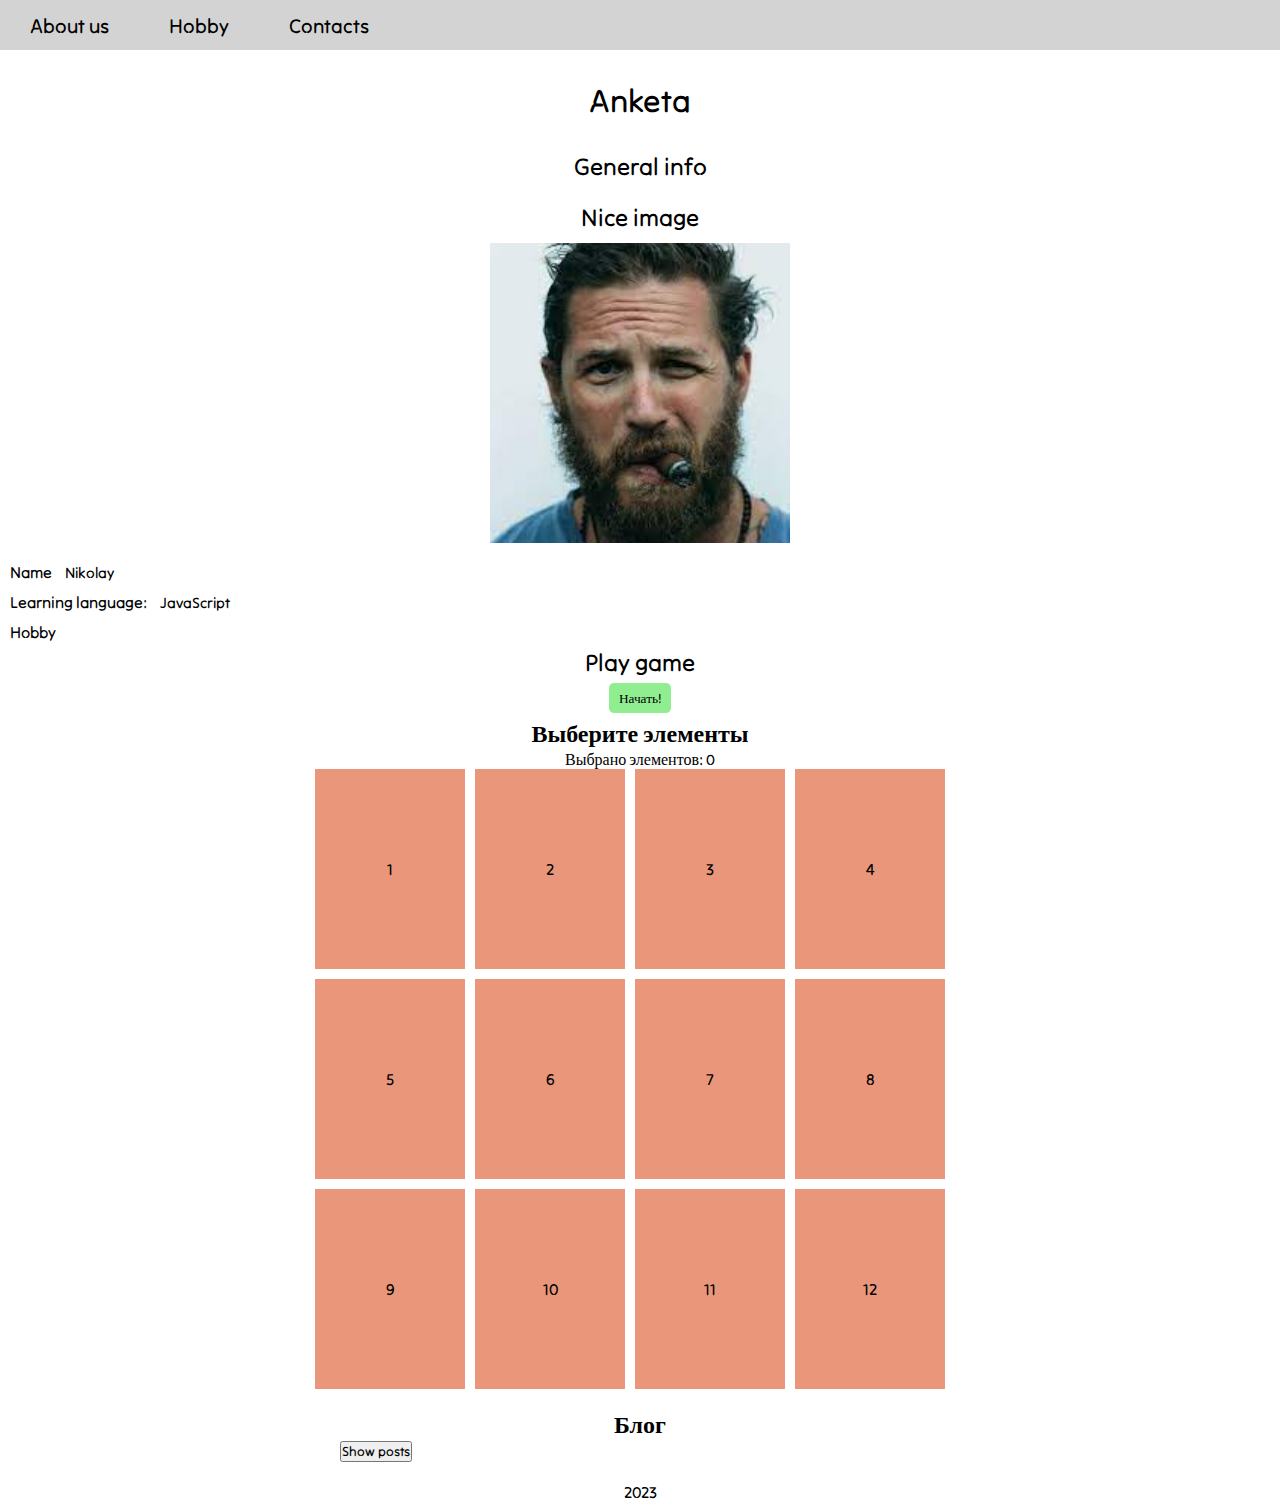
==== index.html @ 5bf26efb "indexChange" ====
<!DOCTYPE html>
<html lang="en">

<head>
    <meta charset="UTF-8">
    <meta http-equiv="X-UA-Compatible" content="IE=edge">
    <meta name="viewport" content="width=device-width, initial-scale=1.0">
    <title>Columbia28</title>

    <!-- <style>
        img {
            width: 50px;
        }
    </style> -->
    <link rel="stylesheet" href="./style.css">
    <link rel="icon" href="https://ramu.ru/upload/iblock/b58/b5893c37de18d918b6e45b33493b77ba.png">
</head>

<body>
    <!-- <h1>Hello world</h1>
    <h2>Hello world</h2>
    <h3>Hello world</h3>
    <h4>Hello world</h4>
    <h5>Hello world</h5>
    <h6>Hello world</h6>

    <p>paragraph</p>
    
    <span>span</span> -->

    <header>
        <nav>
            <a href="#">About us</a>
            <a href="#">Hobby</a>
            <a href="https://www.google.com/">Contacts</a>
        </nav>
    </header>

    <main>
        <div>
            <h1>Anketa</h1>
            <h2>General info</h2>
            <br>
        </div>
        <div class="about_us">
            <div">
                <h2>Nice image</h2>
                <img src="./Tom_Hardi.jpg" alt="image" title="title">
            </div>
            <div class="about_us-description">
                <p>
                    <strong>Name</strong>
                    <span>Nikolay</span>
                </p>
                <p>
                    <strong>Learning language:</strong>
                    <span>JavaScript</span>
                </p>
                <p>
                    <strong>Hobby</strong>
                    <span></span>
                </p>
            </div>
        </div>
        <div class="my_game" id="my_game">
            <h2>Play game</h2>
            <p></p>
            <input type="number" hidden>
            <!-- <input type ="button" value="start" -->
            <button>Начать!</button>
        </div>
        <div class="choosed_block">
            <h2>Выберите элементы</h2>
            <p>Выбрано элементов: <span>0</span></p>
            <div class="choosed_block-container">
                    <div>1</div>
                    <div>2</div>
                    <div>3</div>
                    <div>4</div>
                    <div>5</div>
                    <div>6</div>
                    <div>7</div>
                    <div>8</div>
                    <div>9</div>
                    <div>10</div>
                    <div>11</div>
                    <div>12</div>
            </div>
        </div>

        <div class="post_block">
            <h2>Блог</h2>
            <button>Show posts</button>
            <div class="post_block-container">
                <!-- <p>
                    <h3></h3>
                    <span></span>
                </p> -->
            </div>
        </div>
    </main>




    <!-- <div id="example">
        <p id="string">string</p>
        <p>number</p>
        <p>NaN</p>
        <p>boolean</p>
        <p>null</p>
        <p>undefined</p>
        <p>symbol</p>
        <p>object</p>
    </div> -->




    <footer class="my_game">2023</footer>

    <script src="./script.js"></script>
</body>

</html>
---- style.css ----
@import url('https://fonts.googleapis.com/css2?family=Tilt+Neon&display=swap');
* {
    padding: 0;
    margin: 0;
    box-sizing: border-box;
    font-family: 'Tilt Neon', cursive;
}
header {
    background-color: lightgray;
    height: 50px;
}
nav {
    /* border: 5px dotted black; */
    /* width: min-content; */
    height: inherit;
    display: flex;
    /* justify-content: start; */
    align-items: center;
}
nav > a {
    text-decoration: none;
    color: black;
    padding: 0 30px;
    font-size: 20px;
}
.about_us {
    display: flex;
    /* flex-direction: row-reverse; */
    justify-content: center;
}
.about_us img {
    width: 300px;
    height: 300px;
    object-fit: cover;
    object-position: center;
}
.about_us-description {
    display: flex;
    flex-direction: column;
}
.about_us-description * {
    padding: 5px;

}
img {
    width: 500px;
    margin: 10px 150px;

}
span {
    font-size: 15px;
}
.name {
    color: red;
}
#skill {
    color: green;
}
h1 {
    padding: 0;
    margin: 30px;
    text-align: center;
}
h2 {
    text-align: center;
}
.my_game {
    display: flex;
    flex-direction: column;
    justify-content: center;
    align-items: center;
    max-width: 300px;
    margin: 0 auto;
}
.my_game > * {
    text-align: center;
}
.my_game input, .my_game button {
    border: none;
    background-color: grey;
    margin: 5px;
    min-height: 30px;
}
.my_game button {
    width: max-content;
    background-color: lightgreen;
    padding: 0 10px;
    border-radius: 5px;
}
.my_game input {
    background-color: lightgrey;
    outline: none;
}
footer {
    padding: 0 20px;
}
.choosed_block {
    display: flex;
    flex-direction: column;
    justify-content: center;
    align-items: center;
}
.choosed_block-container {
    display: flex;
    gap: 10px;
    flex-wrap: wrap;
    max-width: 650px;
}
.choosed_block-container > div {
    width: 150px;
    height: 200px;
    display: flex;
    justify-content: center;
    align-items: center;
    background-color: darksalmon;
}
.choosed_element {
    border: 3px solid black;
}
.post_block {
    max-width: 600px;
    margin: 20px auto;
}
.post_block h2 {
    text-align: center;
}
.post_block-container > * {
    margin: 5px;
    padding: 10px;
    border-radius: 10px;
    background-color: lightblue;
}
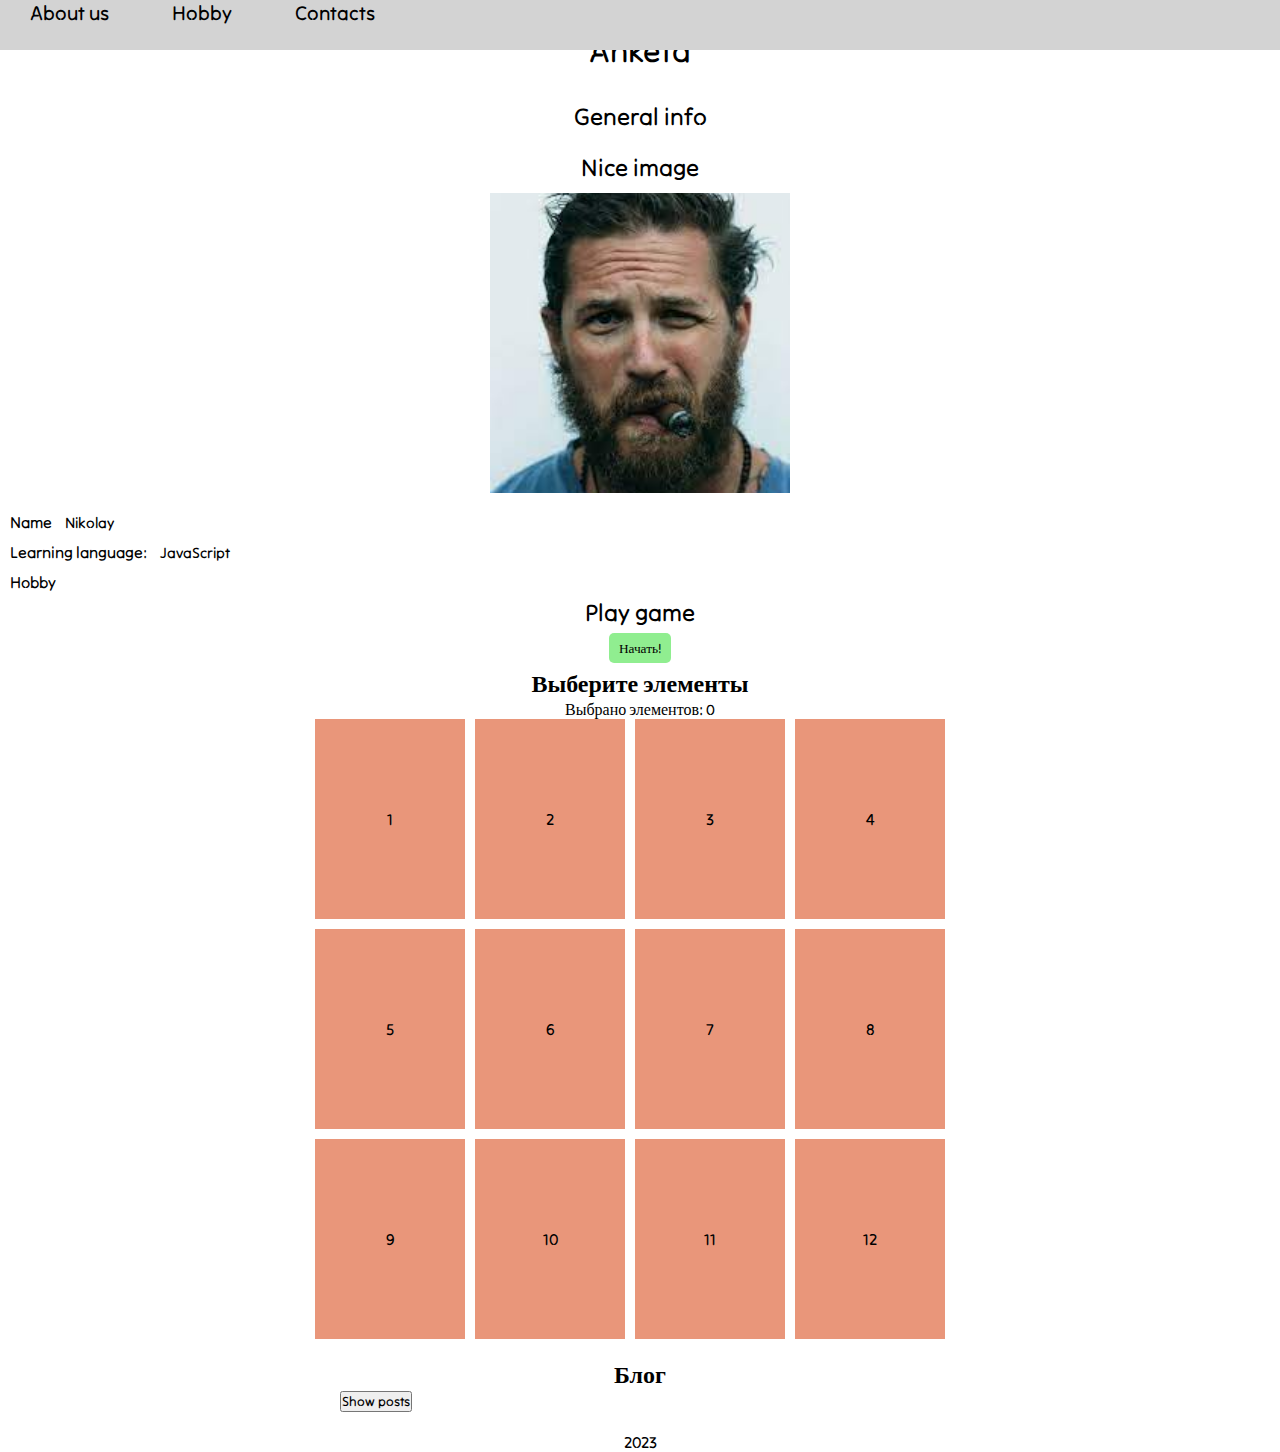
==== commit 362ee720: "1603push" ====
--- a/index.html
+++ b/index.html
@@ -31,7 +31,7 @@
     <header>
         <nav>
             <a href="#">About us</a>
-            <a href="#">Hobby</a>
+            <a href="#my_game">Hobby</a>
             <a href="https://www.google.com/">Contacts</a>
         </nav>
     </header>
--- a/style.css
+++ b/style.css
@@ -8,13 +8,20 @@
 header {
     background-color: lightgray;
     height: 50px;
+    width: 100%;
+    position: fixed;
+    top: 0;
 }
+/* main {
+    /* margin-top: auto; */
+} */
 nav {
     /* border: 5px dotted black; */
     /* width: min-content; */
     height: inherit;
+    width: inherit;
     display: flex;
-    /* justify-content: start; */
+    justify-content: start;
     align-items: center;
 }
 nav > a {
